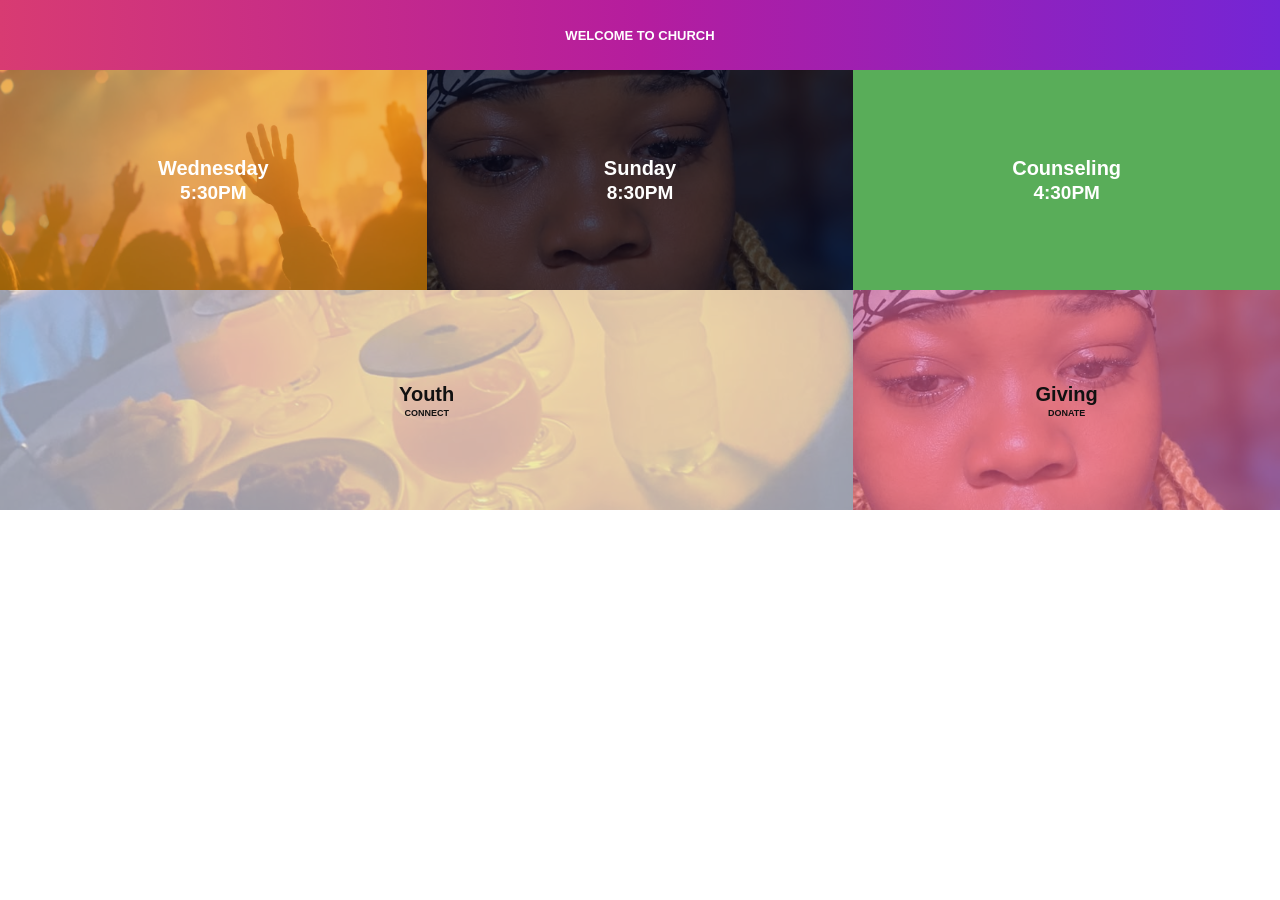
==== week3/ass.html @ 01a379df "Add week3 work" ====
<!DOCTYPE html>
<html lang="en">
<head>
    <meta charset="UTF-8">
    <meta name="viewport" content="width=device-width, initial-scale=1.0">

    <title>Church Services</title>

    <link rel="stylesheet" href="style4ass.css">
</head>

<body>

    <!-- Top Header -->
    <header class="top-header">
        <h3>WELCOME TO CHURCH</h3>
    </header>


    <!-- Services Section -->
    <section class="services">

        <!-- Wednesday -->
        <div class="service-card wednesday">
            <div class="overlay">
                <h2>Wednesday</h2>
                <h3>5:30PM</h3>
            </div>
        </div>


        <!-- Sunday -->
        <div class="service-card sunday">
            <div class="overlay">
                <h2>Sunday</h2>
                <h3>8:30PM</h3>
            </div>
        </div>


        <!-- Counseling -->
        <div class="service-card counseling">
            <div class="overlay">
                <h2>Counseling</h2>
                <h3>4:30PM</h3>
            </div>
        </div>


        <!-- Youth -->
        <div class="service-card youth">
            <div class="overlay">
                <h2>Youth</h2>
                <p>CONNECT</p>
            </div>
        </div>


        <!-- Giving -->
        <div class="service-card giving">
            <div class="overlay">
                <h2>Giving</h2>
                <p>DONATE</p>
            </div>
        </div>

    </section>

</body>
</html>
---- week3/style4ass.css ----
* {
    margin: 0;
    padding: 0;
    box-sizing: border-box;
}

body {
    font-family: Arial, Helvetica, sans-serif;
}


/* =========================
   TOP HEADER
========================= */

.top-header {
    height: 70px;

    display: flex;
    justify-content: center;
    align-items: center;

    background: linear-gradient(
        90deg,
        #d83b72,
        #b51d9e,
        #7425d5
    );

    color: white;
}

.top-header h3 {
    font-size: 13px;
    font-weight: bold;
}


/* =========================
   SERVICES CONTAINER
========================= */

.services {
    width: 100%;

    display: grid;

    grid-template-columns: repeat(3, 1fr);

    grid-template-rows: 220px 220px;
}


/* =========================
   GENERAL CARD
========================= */

.service-card {
    position: relative;

    background-size: cover;
    background-position: center;

    display: flex;
    justify-content: center;
    align-items: center;

    text-align: center;
}


/* Dark/colored overlay */

.overlay {
    width: 100%;
    height: 100%;

    display: flex;
    flex-direction: column;

    justify-content: center;
    align-items: center;

    color: white;
}


/* =========================
   WEDNESDAY
========================= */

.wednesday {
    background-image: url("wednesday.jpg");
}

.wednesday .overlay {
    background: rgba(230, 145, 0, 0.65);
}


/* =========================
   SUNDAY
========================= */

.sunday {
    background-image: url("sunday.jpg");
}

.sunday .overlay {
    background: rgba(10, 10, 25, 0.75);
}


/* =========================
   COUNSELING
========================= */

.counseling {
    background-image: url("counseling.jpg");
}

.counseling .overlay {
    background: rgba(0, 130, 0, 0.65);
}


/* =========================
   YOUTH
========================= */

.youth {
    grid-column: span 2;

    background-image: url("youth.jpg");
}

.youth .overlay {
    background: rgba(230, 235, 255, 0.65);

    color: #111;
}


/* =========================
   GIVING
========================= */

.giving {
    background-image: url("giving.jpg");
}

.giving .overlay {
    background: rgba(230, 100, 150, 0.60);

    color: #111;
}


/* =========================
   TEXT
========================= */

.service-card h2 {
    font-size: 20px;
    margin-bottom: 2px;
}

.service-card h3 {
    font-size: 19px;
}

.service-card p {
    font-size: 9px;
    font-weight: bold;
}


/* =========================
   MOBILE
========================= */

@media (max-width: 700px) {

    .services {
        grid-template-columns: 1fr 1fr;
        grid-template-rows: 180px 180px 180px;
    }

    .wednesday,
    .sunday,
    .counseling {
        grid-column: span 1;
    }

    .youth {
        grid-column: span 2;
    }

    .giving {
        grid-column: span 2;
    }

    .service-card h2 {
        font-size: 17px;
    }

    .service-card h3 {
        font-size: 16px;
    }
}

.youth{
    background-image: url(church.jpg);
    background-size: cover;
    background-position: center;
}

.wednesday{
    background-image: url(hands.jpg);
    background-size: cover;
    background-position: center;
}

.giving{
    background-image: url(me.jpg);
    background-size: cover;
    background-position: center;
}

.sunday{
    background-image: url(me.jpg);
    background-size: cover;
    background-position: center;
}
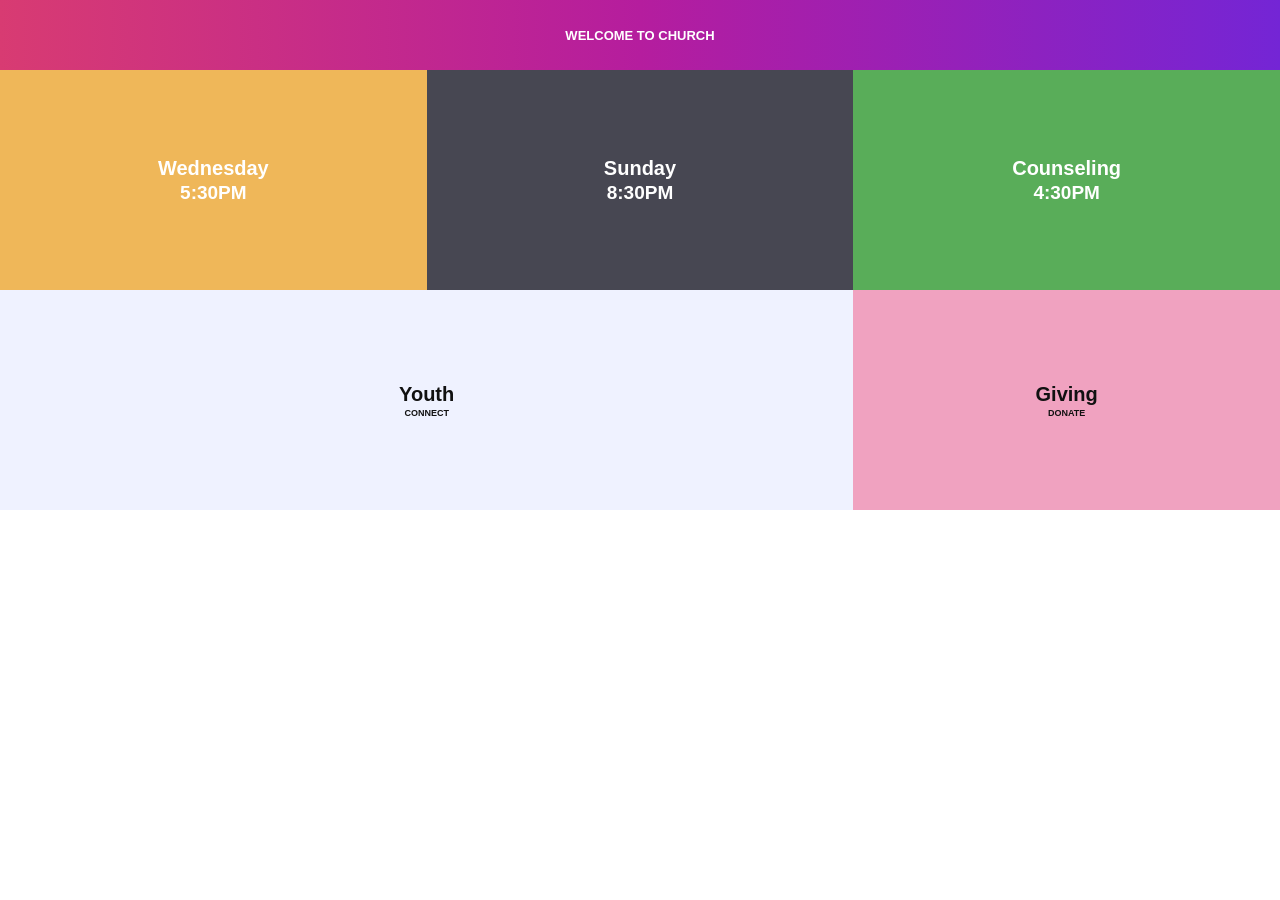
==== commit 498e7008: "classswork" ====
--- a/week3/ass.html
+++ b/week3/ass.html
@@ -64,6 +64,7 @@
             </div>
         </div>
 
+      
     </section>
 
 </body>
--- a/week3/style4ass.css
+++ b/week3/style4ass.css
@@ -208,7 +208,7 @@
         font-size: 16px;
     }
 }
-
+/* 
 .youth{
     background-image: url(church.jpg);
     background-size: cover;
@@ -231,4 +231,4 @@
     background-image: url(me.jpg);
     background-size: cover;
     background-position: center;
-}+} */
